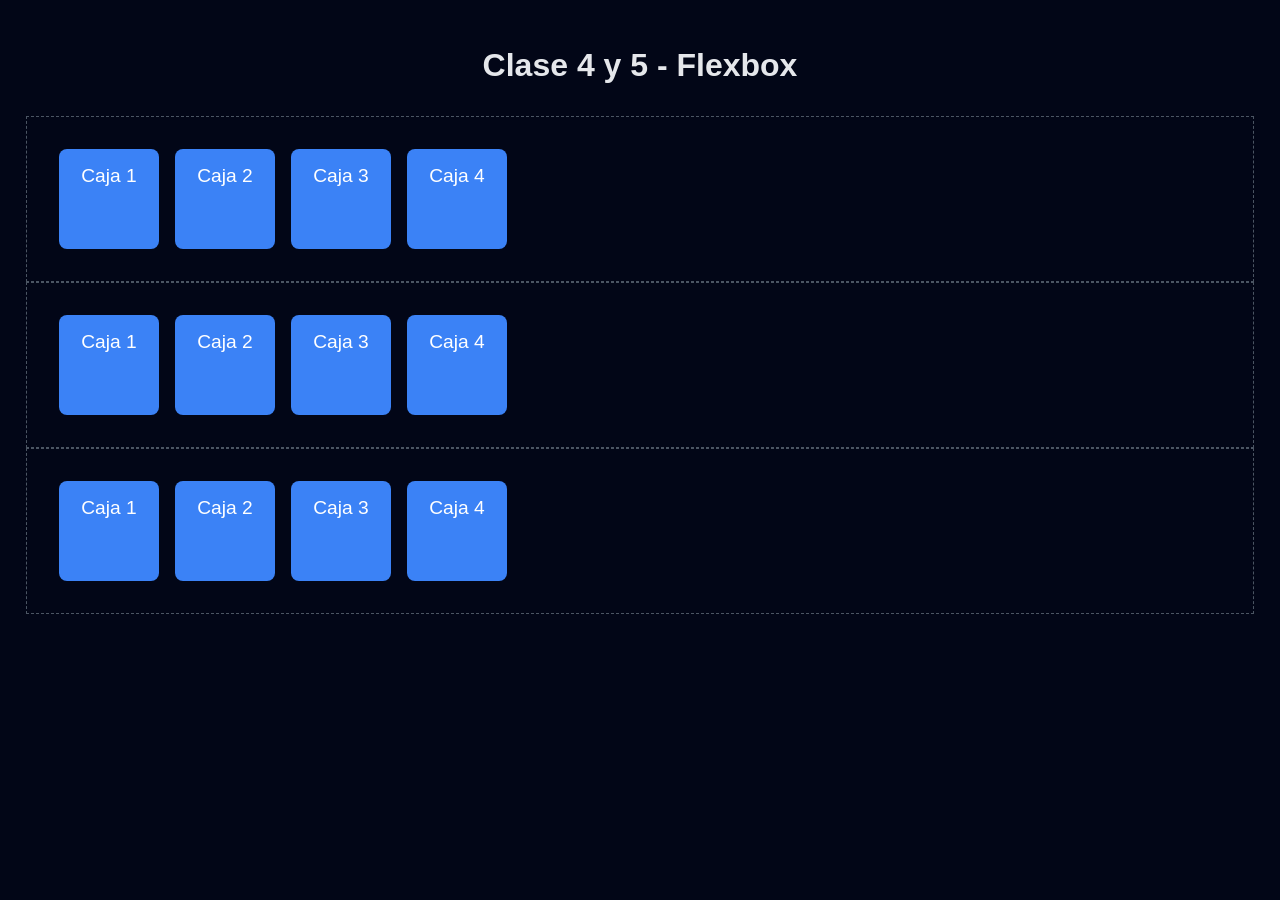
==== flexbox.html @ 9852d003 "feat:  Se crea nuevo archivo html junto con un archivo CSS para ver ejemplos del flexbox de la lecci" ====
<!DOCTYPE html>
<html lang="es">
<head>
    <meta charset="UTF-8">
    <meta name="viewport" content="width=device-width, initial-scale=1.0">
    <title>Flexbox</title>
    <link rel="stylesheet" href="./src/css/flexbox.css">
</head>
<body>
    <h1>Clase 4 y 5 - Flexbox</h1>
    <div class="contenedor-1"><!---contenedor padre-->
        <div class="caja">Caja 1</div>
        <div class="caja">Caja 2</div>
        <div class="caja">Caja 3</div>
        <div class="caja">Caja 4</div>
    </div>

    <div class="contenedor-2"><!---contenedor padre-->
        <div class="caja">Caja 1</div>
        <div class="caja">Caja 2</div>
        <div class="caja">Caja 3</div>
        <div class="caja">Caja 4</div>
    </div>

    <div class="contenedor-3"><!---contenedor padre-->
        <div class="caja">Caja 1</div>
        <div class="caja">Caja 2</div>
        <div class="caja">Caja 3</div>
        <div class="caja">Caja 4</div>
    </div>
</body>
</html>
---- src/css/flexbox.css ----
* {
    box-sizing: border-box;
}

body{
    font-family: Arial, Helvetica, sans-serif;
    margin: 10px;
    padding: 1rem;
    background-color: #020617;
    color: #e5e7eb;
}

h1{
    text-align: center;
    margin-bottom: 2rem;
}

.caja{
    width: 100px;
    height: 100px;
    background-color: #3b82f6;
    color: white;
    padding: 1rem;
    margin: 0.5rem;
    text-align: center;
    border-radius: 0.5rem;
    font-size: 1.2rem;
}

.contenedor-1{
    border: 1px dashed #4b5563;
    padding: 1.5rem;
    display: flex;
}

.contenedor-2{
     border: 1px dashed #4b5563;
    padding: 1.5rem;
    display: flex;
    flex-direction: row;
}

.contenedor-3{
    border: 1px dashed #4b5563;
    padding: 1.5rem;
    display: flex;
    flex-direction: row;
    justify-content: flex-start; /*Alineacion horizontal (ROW en flex-direction)*/
    align-items: flex-start; /*Alineacion vertical (COLUMN en flex-direction) */
}
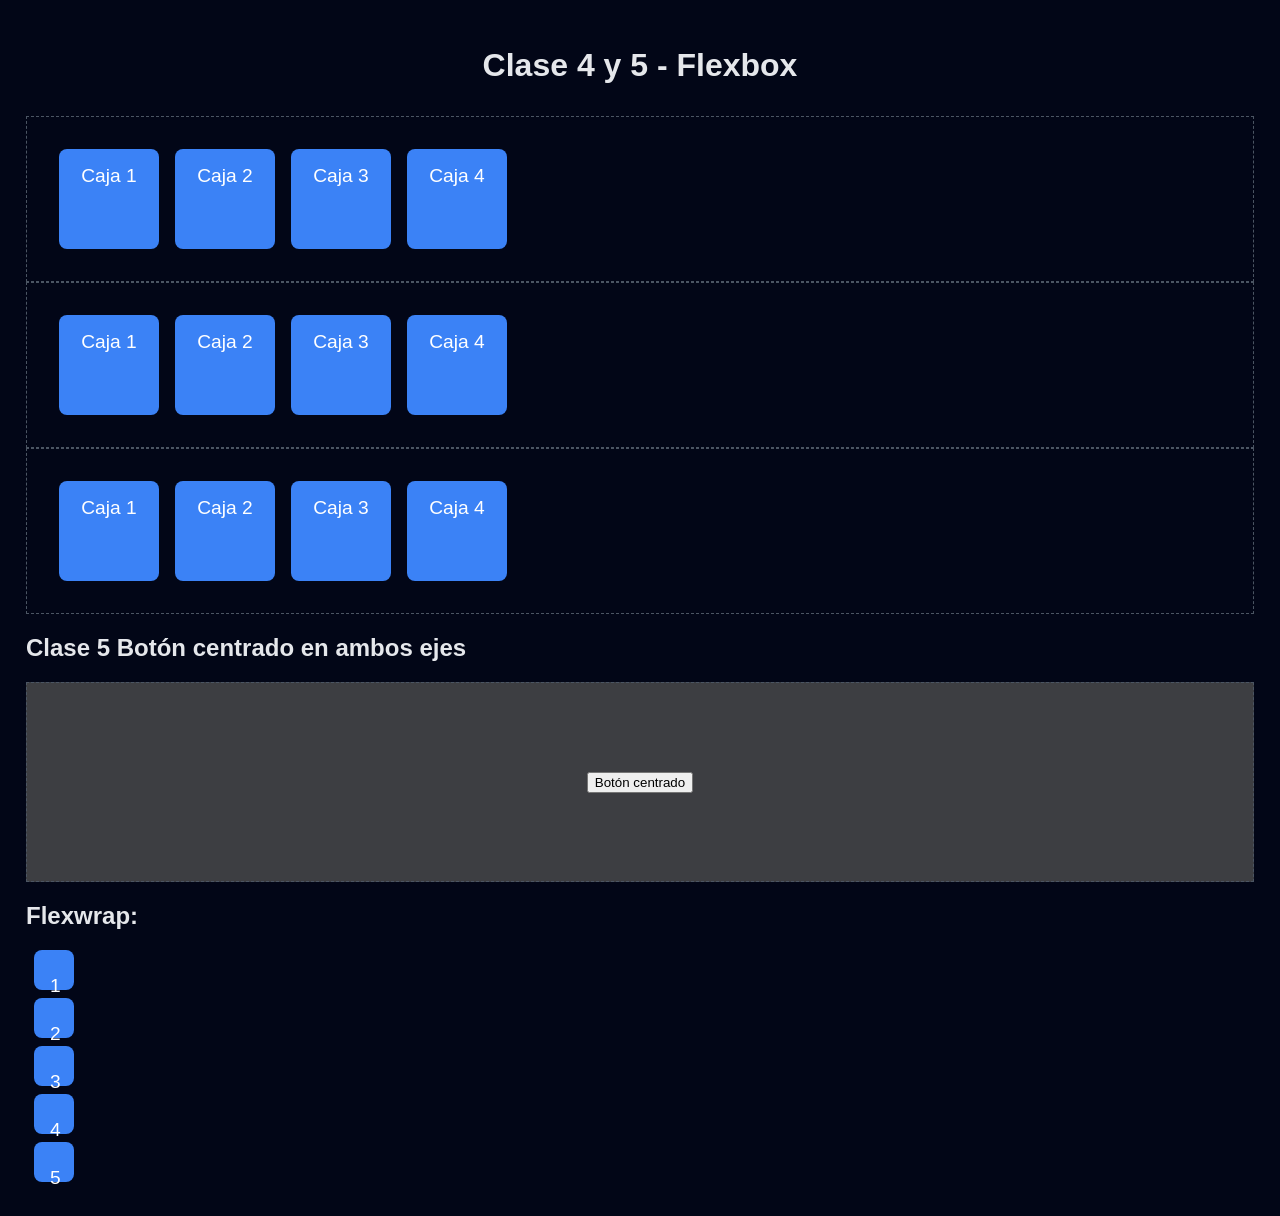
==== commit 788e5674: "feat: se hicieron cambios para la clase 5" ====
--- a/flexbox.html
+++ b/flexbox.html
@@ -28,5 +28,23 @@
         <div class="caja">Caja 3</div>
         <div class="caja">Caja 4</div>
     </div>
+
+    <section id="ej5">
+        <h2>Clase 5 Botón centrado en ambos ejes</h2>
+        <div class="contenedor-centro">
+            <button class="btn--demo">Botón centrado</button>
+        </div>
+    </section>
+
+    <section id="ej6">
+        <h2>Flexwrap:</h2>
+        <div class="contenedor-wrap">
+            <div class="caja caja-small">1</div>
+            <div class="caja caja-small">2</div>
+            <div class="caja caja-small">3</div>
+            <div class="caja caja-small">4</div>
+            <div class="caja caja-small">5</div>
+        </div>
+    </section>
 </body>
 </html>
--- a/src/css/flexbox.css
+++ b/src/css/flexbox.css
@@ -47,4 +47,27 @@
     flex-direction: row;
     justify-content: flex-start; /*Alineacion horizontal (ROW en flex-direction)*/
     align-items: flex-start; /*Alineacion vertical (COLUMN en flex-direction) */
-}+}
+
+/* Estilos clase 5 */
+.contenedor-centro{
+    border: 1px dashed #4b5563;
+    background: #3d3e42;
+    height: 200px;
+    margin-top: 0.5rem;
+
+    display: flex;
+    justify-content: center;
+    align-items: center;
+}
+
+.btn-demo{
+    height: 35px;
+}
+
+.caja-small{
+    width: 40px;
+    height: 40px;
+    line-height: 40px;
+}
+
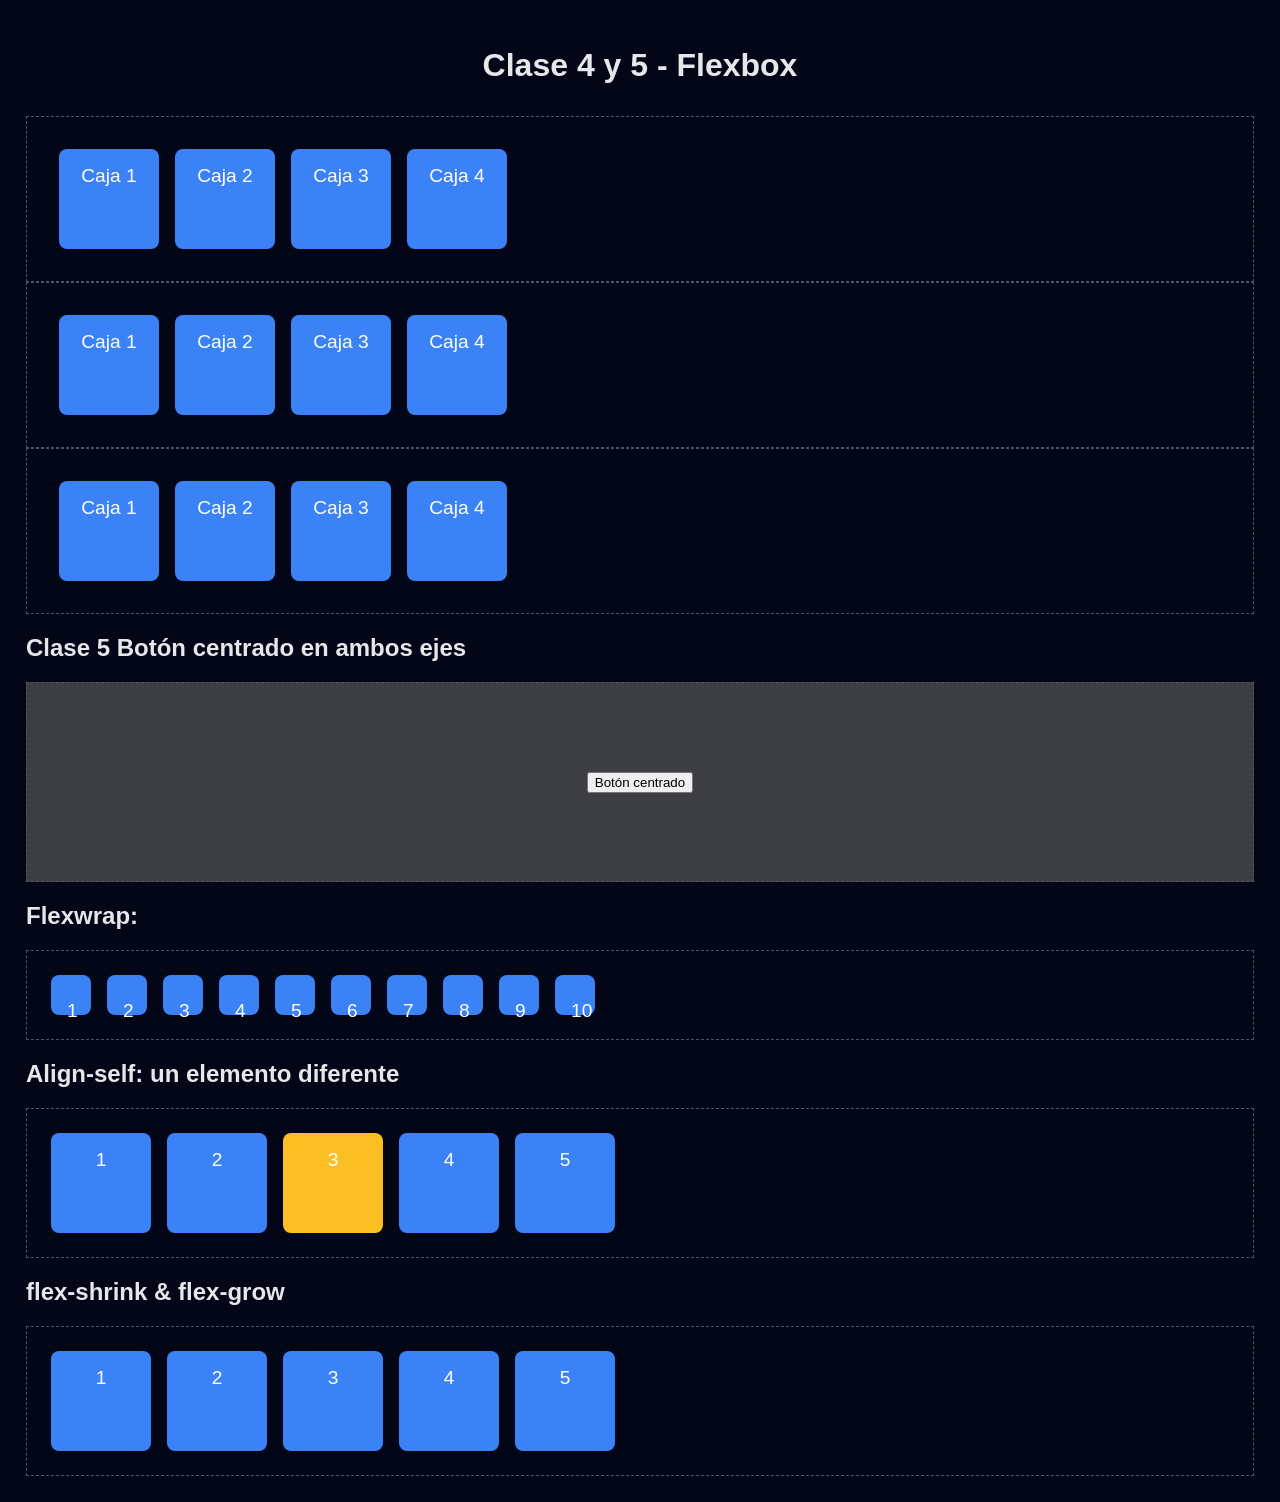
==== commit 6d45b984: "feat: Se crean nuevos ejemplos de la clase 6." ====
--- a/flexbox.html
+++ b/flexbox.html
@@ -44,6 +44,33 @@
             <div class="caja caja-small">3</div>
             <div class="caja caja-small">4</div>
             <div class="caja caja-small">5</div>
+            <div class="caja caja-small">6</div>
+            <div class="caja caja-small">7</div>
+            <div class="caja caja-small">8</div>
+            <div class="caja caja-small">9</div>
+            <div class="caja caja-small">10</div>
+        </div>
+    </section>
+
+    <section id="ej7">
+        <h2>Align-self: un elemento diferente</h2>
+        <div class="contenedor-align-self">
+            <div class="caja">1</div>
+            <div class="caja">2</div>
+            <div class="caja caja-especial">3</div>
+            <div class="caja">4</div>
+            <div class="caja">5</div>
+        </div>
+    </section>
+
+    <section id="ej8">
+        <h2>flex-shrink & flex-grow</h2>
+        <div class="contenedor-grow">
+            <div class="caja">1</div>
+            <div class="caja">2</div>
+            <div class="caja">3</div>
+            <div class="caja">4</div>
+            <div class="caja">5</div>
         </div>
     </section>
 </body>
--- a/src/css/flexbox.css
+++ b/src/css/flexbox.css
@@ -71,3 +71,29 @@
     line-height: 40px;
 }
 
+.contenedor-wrap{
+    border: 1px dashed #4b5563;
+    padding: 1rem;
+    display: flex;
+    flex-wrap: nowrap;
+}
+
+.contenedor-align-self{
+    border: 1px dashed #4b5563;
+    padding: 1rem;
+    height: 150px;
+
+    display: flex;
+    align-items: center;
+}
+
+.caja-especial{
+    background-color: #fbbf24;
+    align-self: flex-end;
+}
+
+.contenedor-grow{
+    border: 1px dashed #4b5563;
+    padding: 1rem;
+    display: flex;
+}
